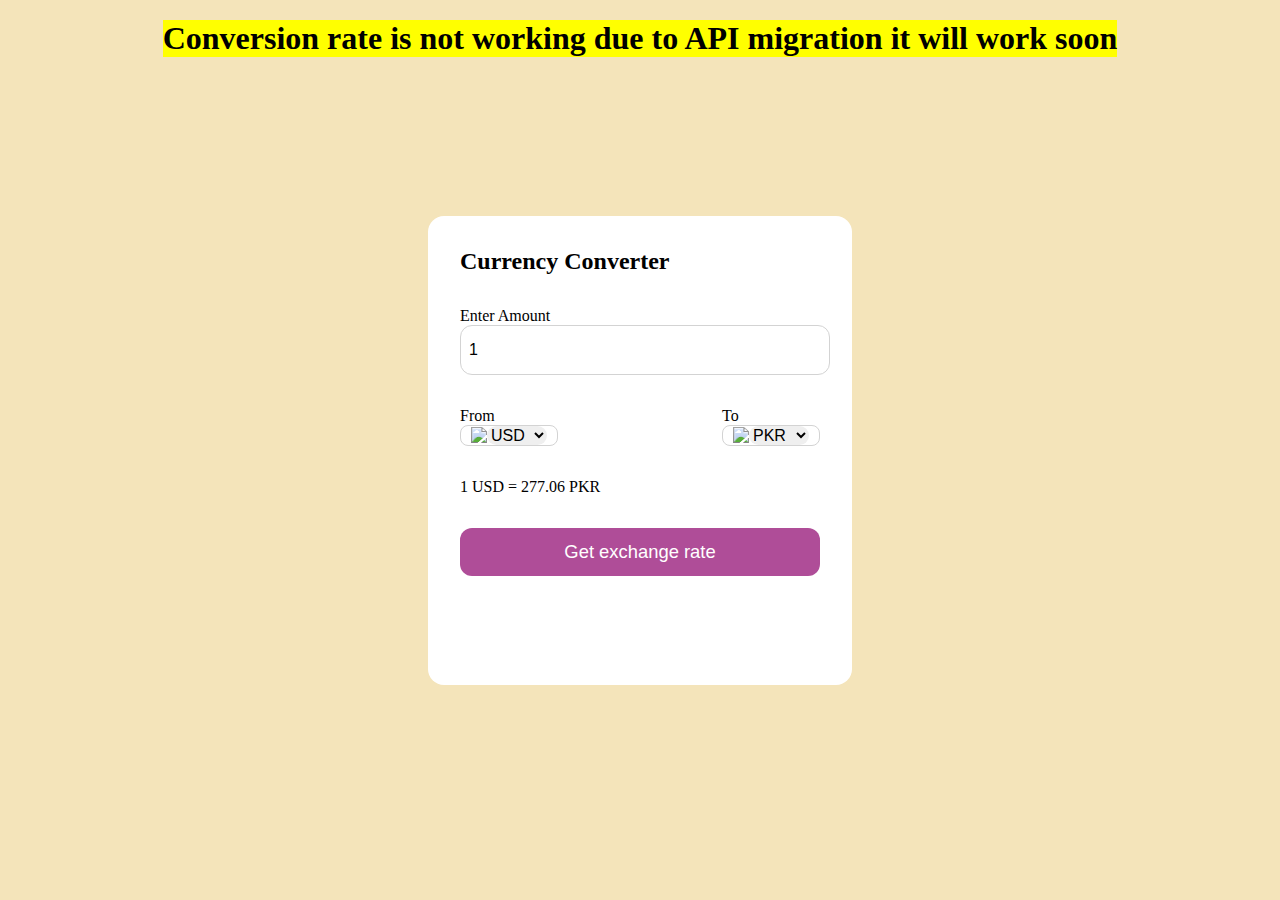
==== index.html @ 858fc71e "Rename calculator.html to index.html" ====
<!DOCTYPE html>
<html lang="en">
<head>
    <meta charset="UTF-8">
    <meta name="viewport" content="width=device-width, initial-scale=1.0">
    <title>Document</title>
    <link rel="stylesheet" href="calculator.css">
    <link rel="stylesheet" href="https://cdnjs.cloudflare.com/ajax/libs/font-awesome/6.5.1/css/all.min.css" integrity="sha512-DTOQO9RWCH3ppGqcWaEA1BIZOC6xxalwEsw9c2QQeAIftl+Vegovlnee1c9QX4TctnWMn13TZye+giMm8e2LwA==" crossorigin="anonymous" referrerpolicy="no-referrer" />
</head>
<body>
    <h1 class="warn" style="background-color: yellow;">Conversion rate is not working due to API migration it will work soon</h1>
    <div class="container">
        <h2>Currency Converter</h2>
        <form action="">
        <div class="amount">
            <p>Enter Amount</p>
            <input value="" type="text" maxlength="17">
    </div>
        <div class="dropdown">
            <div class="from">
                
                <p>From</p>
                <div class="select-container">
                    <img src="https://flagsapi.com/US/flat/64.png">
                    <select name="from">
                        <!--option will added from JS-->
                    </select>
                </div>
            </div>

            <i class="fa-solid fa-arrow-right-arrow-left"></i>
            <div class="to">
                <p>To</p>
                <div class="select-container">
                    <img src="https://flagsapi.com/PK/flat/64.png">
                    <select name="to">
                        <!--option will added from JS-->
                    </select>
                </div>
            </div>    
        </div>
        <div class="msg">1 USD&nbsp;=&nbsp;277.06 PKR</div>
        <button class="rate">Get exchange rate</button>
    </form>
</div>
<script src="codes.js"></script>
<script src="calculator.js"></script>
</body>
</html>
---- calculator.css ----
* {
  margin: 0;
  padding: 0;
}

body {
  display: flex;
  justify-content: center;
  align-items: center;
  min-height: 100vh;
  background-color: #f4e4ba;
}
.warn {
  position: absolute;
  top: 20px;
}
.container {
  background-color: #fff;
  padding: 2rem;
  border-radius: 1rem;
  min-height: 45vh;
  width: 40vh;
}

form {
  margin: 2rem 0 1rem 0;
}

form select,
button,
input {
  width: 100%;
  border: none;
  outline: none;
  border-radius: 0.75rem;
}

form input {
  border: 1px solid lightgray;
  font-size: 1rem;
  height: 3rem;
  padding-left: 0.5rem;
}

.dropdown {
  display: flex;
  justify-content: space-between;
  align-items: center;
  margin-top: 2rem;
}

.dropdown i {
  font-size: 1.5rem;
  margin-top: 1rem;
}

.select-container img {
  max-width: 2rem;
}

.select-container {
  display: flex;
  justify-content: center;
  align-items: center;
  width: 6rem;
  border-radius: 0.5rem;
  border: 1px solid lightgray;
}

.select-container select {
  font-size: 1rem;
  width: auto;
}

.msg {
  margin: 2rem 0 2rem 0;
}

form button {
  height: 3rem;
  background-color: #af4d98;
  color: #fff;
  font-size: 1.15rem;
  cursor: pointer;
}
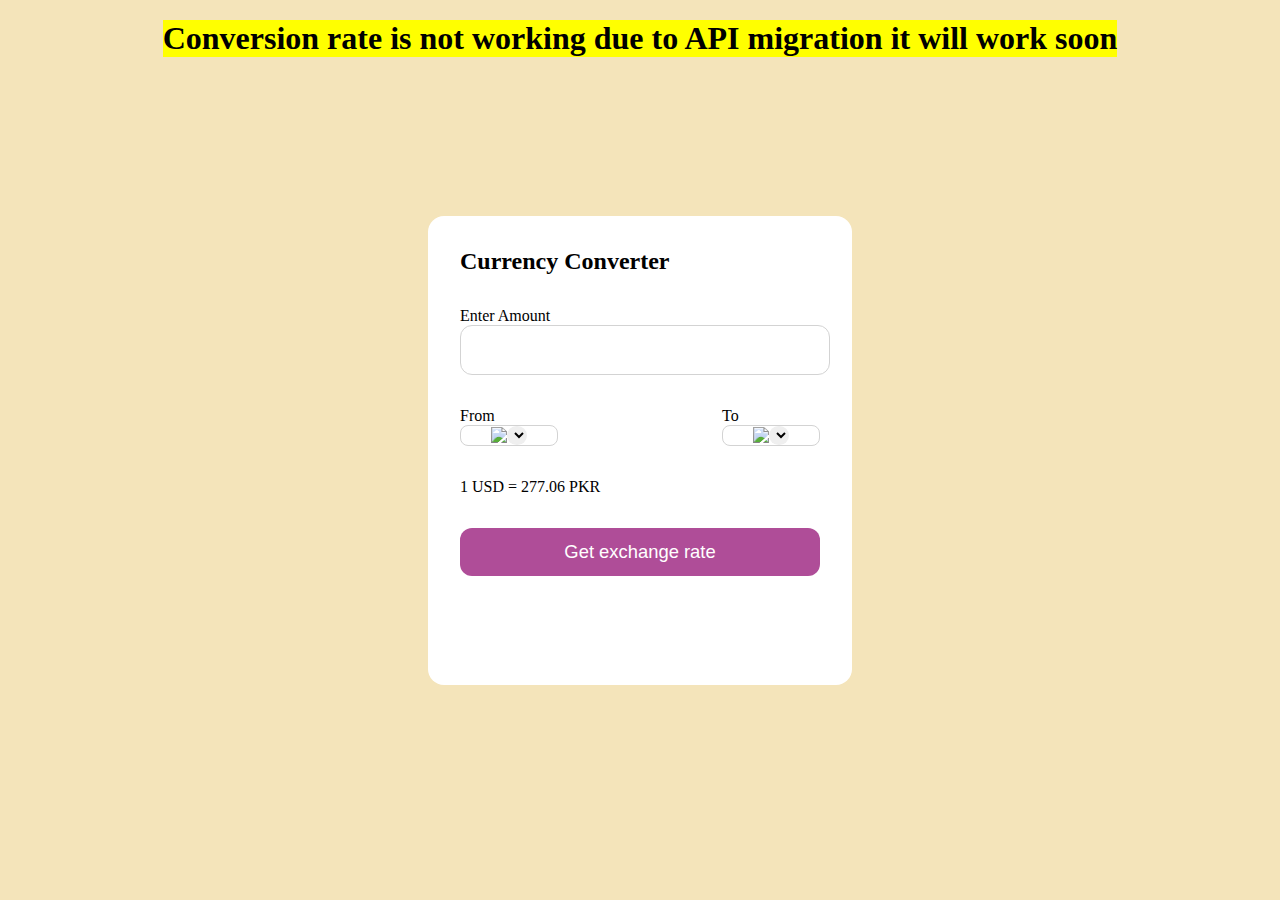
==== commit 7379fb0d: "Update index.html" ====
--- a/index.html
+++ b/index.html
@@ -4,7 +4,7 @@
     <meta charset="UTF-8">
     <meta name="viewport" content="width=device-width, initial-scale=1.0">
     <title>Document</title>
-    <link rel="stylesheet" href="calculator.css">
+    <link rel="stylesheet" href="styles.css">
     <link rel="stylesheet" href="https://cdnjs.cloudflare.com/ajax/libs/font-awesome/6.5.1/css/all.min.css" integrity="sha512-DTOQO9RWCH3ppGqcWaEA1BIZOC6xxalwEsw9c2QQeAIftl+Vegovlnee1c9QX4TctnWMn13TZye+giMm8e2LwA==" crossorigin="anonymous" referrerpolicy="no-referrer" />
 </head>
 <body>
@@ -44,6 +44,6 @@
     </form>
 </div>
 <script src="codes.js"></script>
-<script src="calculator.js"></script>
+<script src="script.js"></script>
 </body>
 </html>
--- a/styles.css
+++ b/styles.css
@@ -0,0 +1,85 @@
+* {
+  margin: 0;
+  padding: 0;
+}
+
+body {
+  display: flex;
+  justify-content: center;
+  align-items: center;
+  min-height: 100vh;
+  background-color: #f4e4ba;
+}
+.warn {
+  position: absolute;
+  top: 20px;
+}
+.container {
+  background-color: #fff;
+  padding: 2rem;
+  border-radius: 1rem;
+  min-height: 45vh;
+  width: 40vh;
+}
+
+form {
+  margin: 2rem 0 1rem 0;
+}
+
+form select,
+button,
+input {
+  width: 100%;
+  border: none;
+  outline: none;
+  border-radius: 0.75rem;
+}
+
+form input {
+  border: 1px solid lightgray;
+  font-size: 1rem;
+  height: 3rem;
+  padding-left: 0.5rem;
+}
+
+.dropdown {
+  display: flex;
+  justify-content: space-between;
+  align-items: center;
+  margin-top: 2rem;
+}
+
+.dropdown i {
+  font-size: 1.5rem;
+  margin-top: 1rem;
+}
+
+.select-container img {
+  max-width: 2rem;
+}
+
+.select-container {
+  display: flex;
+  justify-content: center;
+  align-items: center;
+  width: 6rem;
+  border-radius: 0.5rem;
+  border: 1px solid lightgray;
+}
+
+.select-container select {
+  font-size: 1rem;
+  width: auto;
+}
+
+.msg {
+  margin: 2rem 0 2rem 0;
+}
+
+form button {
+  height: 3rem;
+  background-color: #af4d98;
+  color: #fff;
+  font-size: 1.15rem;
+  cursor: pointer;
+}
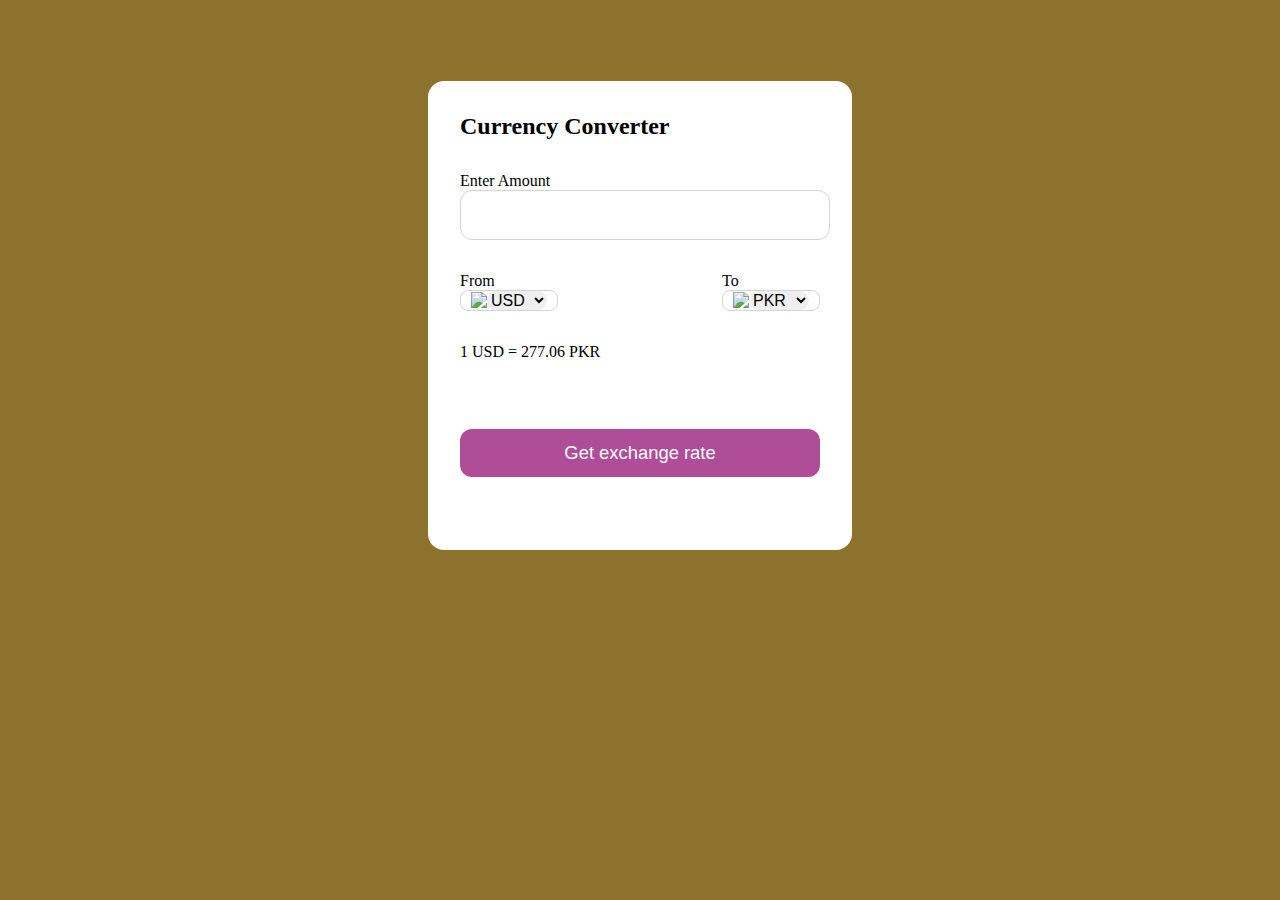
==== commit 7202b9af: "API modification" ====
--- a/index.html
+++ b/index.html
@@ -8,21 +8,20 @@
     <link rel="stylesheet" href="https://cdnjs.cloudflare.com/ajax/libs/font-awesome/6.5.1/css/all.min.css" integrity="sha512-DTOQO9RWCH3ppGqcWaEA1BIZOC6xxalwEsw9c2QQeAIftl+Vegovlnee1c9QX4TctnWMn13TZye+giMm8e2LwA==" crossorigin="anonymous" referrerpolicy="no-referrer" />
 </head>
 <body>
-    <h1 class="warn" style="background-color: yellow;">Conversion rate is not working due to API migration it will work soon</h1>
-    <div class="container">
+<div class="container">
         <h2>Currency Converter</h2>
         <form action="">
         <div class="amount">
             <p>Enter Amount</p>
             <input value="" type="text" maxlength="17">
-    </div>
+        </div>
         <div class="dropdown">
             <div class="from">
                 
                 <p>From</p>
                 <div class="select-container">
                     <img src="https://flagsapi.com/US/flat/64.png">
-                    <select name="from">
+                    <select id="from-curr" name="from">
                         <!--option will added from JS-->
                     </select>
                 </div>
@@ -33,7 +32,7 @@
                 <p>To</p>
                 <div class="select-container">
                     <img src="https://flagsapi.com/PK/flat/64.png">
-                    <select name="to">
+                    <select id="to-curr" name="to">
                         <!--option will added from JS-->
                     </select>
                 </div>
@@ -46,4 +45,4 @@
 <script src="codes.js"></script>
 <script src="script.js"></script>
 </body>
-</html>
+</html>--- a/styles.css
+++ b/styles.css
@@ -1,18 +1,21 @@
 * {
   margin: 0;
   padding: 0;
+  transition: all 0.2s;
 }
 
 body {
   display: flex;
   justify-content: center;
   align-items: center;
-  min-height: 100vh;
-  background-color: #f4e4ba;
+  min-height: 70vh;
+  background-color: hsl(44, 52%, 36%);
 }
 .warn {
   position: absolute;
   top: 20px;
+  font-size: 2em;
+  background-color: gray;
 }
 .container {
   background-color: #fff;
@@ -83,3 +86,14 @@
   font-size: 1.15rem;
   cursor: pointer;
 }
+
+
+.rate {
+  margin-top: 10%
+}
+
+@media only screen and (max-width: 576px) {
+  .container {
+    margin-top: 25%;
+  }
+}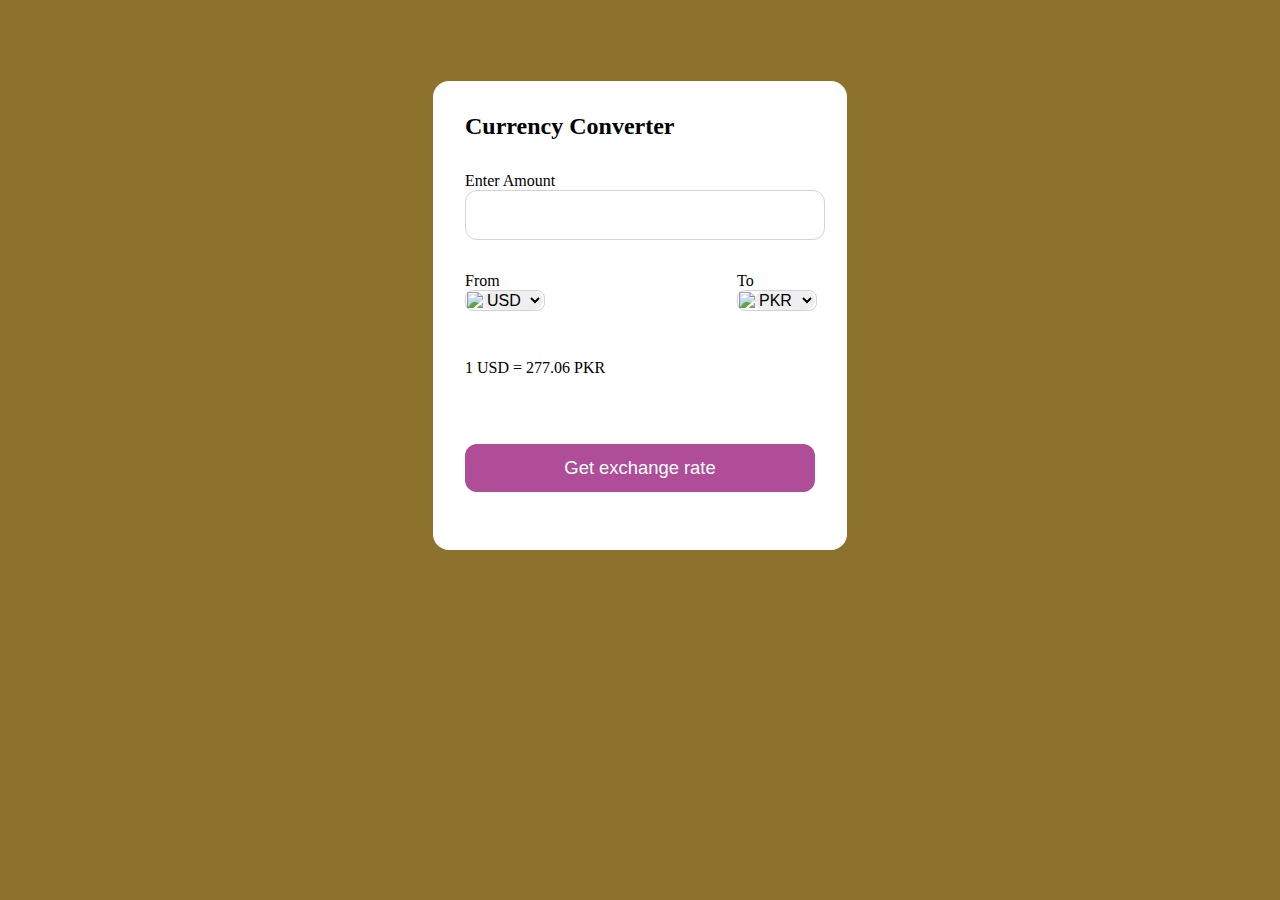
==== commit d87dc9fe: "Update index.html" ====
--- a/index.html
+++ b/index.html
@@ -3,7 +3,7 @@
 <head>
     <meta charset="UTF-8">
     <meta name="viewport" content="width=device-width, initial-scale=1.0">
-    <title>Document</title>
+    <title>Currency Converter</title>
     <link rel="stylesheet" href="styles.css">
     <link rel="stylesheet" href="https://cdnjs.cloudflare.com/ajax/libs/font-awesome/6.5.1/css/all.min.css" integrity="sha512-DTOQO9RWCH3ppGqcWaEA1BIZOC6xxalwEsw9c2QQeAIftl+Vegovlnee1c9QX4TctnWMn13TZye+giMm8e2LwA==" crossorigin="anonymous" referrerpolicy="no-referrer" />
 </head>
@@ -45,4 +45,4 @@
 <script src="codes.js"></script>
 <script src="script.js"></script>
 </body>
-</html>+</html>
--- a/styles.css
+++ b/styles.css
@@ -22,7 +22,8 @@
   padding: 2rem;
   border-radius: 1rem;
   min-height: 45vh;
-  width: 40vh;
+  width: 80%;
+  max-width: 350px;
 }
 
 form {
@@ -65,9 +66,11 @@
   display: flex;
   justify-content: center;
   align-items: center;
-  width: 6rem;
+  width: 100%;
   border-radius: 0.5rem;
   border: 1px solid lightgray;
+  margin-bottom: 1rem; /* Added space between dropdowns */
+
 }
 
 .select-container select {
@@ -91,9 +94,23 @@
 .rate {
   margin-top: 10%
 }
+/* Media query for smaller screens */
+@media only screen and (max-width: 768px) {
+  .container {
+    width: 100%;
+  }
+}
+
+@media only screen and (max-width: 576px) {
+  .container {
+    width: 95%;
+  }
+}
+
+
 
 @media only screen and (max-width: 576px) {
   .container {
     margin-top: 25%;
   }
-}+}
